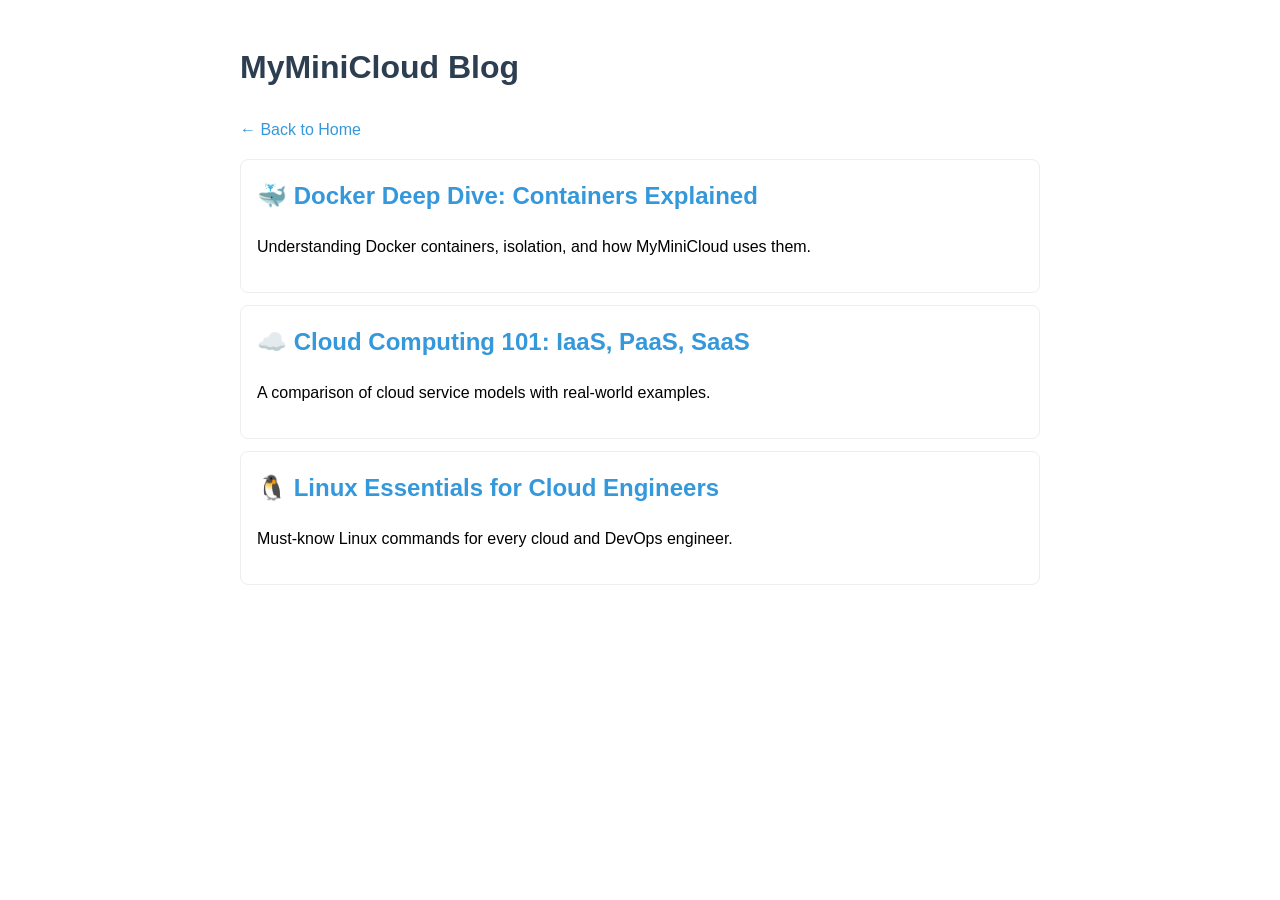
==== web/html/blog/index.html @ 67151030 "feat: initial commit for MyMiniCloud 9-server platform with dynamic scaling" ====
<!DOCTYPE html>
<html lang="en">
<head>
  <meta charset="UTF-8">
  <meta name="viewport" content="width=device-width, initial-scale=1.0">
  <title>MyMiniCloud Blog</title>
  <style>
    body{font-family:Arial,sans-serif;max-width:800px;margin:40px auto;padding:0 20px;line-height:1.7}
    h1{color:#2c3e50}
    a{color:#3498db;text-decoration:none}a:hover{text-decoration:underline}
    .post{border:1px solid #eee;border-radius:8px;padding:16px;margin:12px 0}
    .post h2{margin:0 0 8px}
  </style>
</head>
<body>
  <h1>MyMiniCloud Blog</h1>
  <p><a href="/">← Back to Home</a></p>

  <div class="post">
    <h2><a href="/blog/blog1.html">🐳 Docker Deep Dive: Containers Explained</a></h2>
    <p>Understanding Docker containers, isolation, and how MyMiniCloud uses them.</p>
  </div>

  <div class="post">
    <h2><a href="/blog/blog2.html">☁️ Cloud Computing 101: IaaS, PaaS, SaaS</a></h2>
    <p>A comparison of cloud service models with real-world examples.</p>
  </div>

  <div class="post">
    <h2><a href="/blog/blog3.html">🐧 Linux Essentials for Cloud Engineers</a></h2>
    <p>Must-know Linux commands for every cloud and DevOps engineer.</p>
  </div>
</body>
</html>
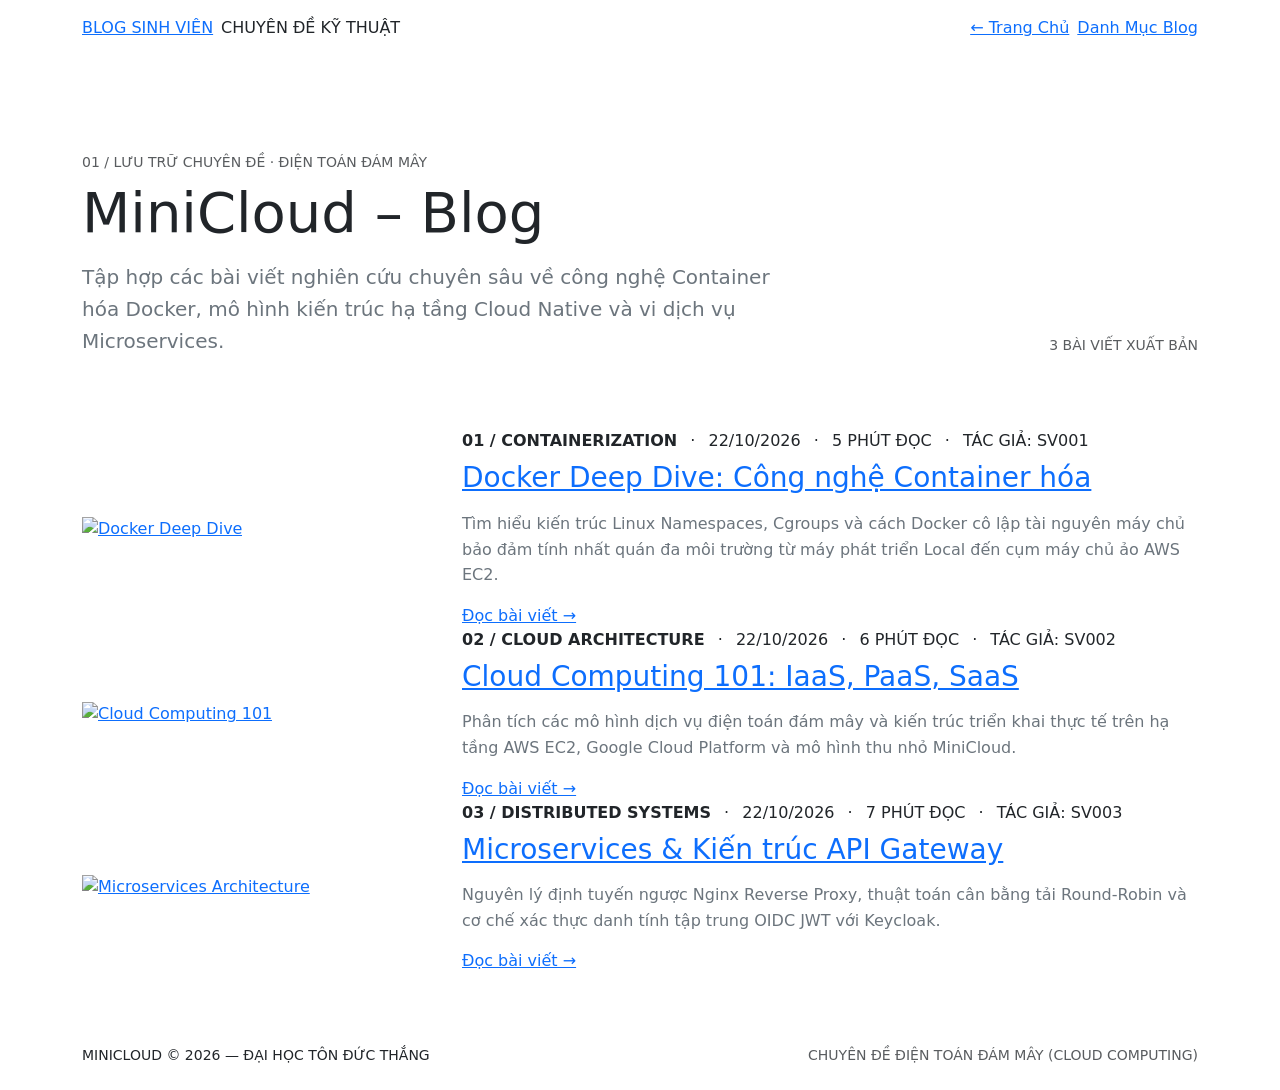
==== commit df744ac5: "feat(web): transition to multi-page architecture with Swiss Modernist styling and remove legacy SPA" ====
--- a/web/html/blog/index.html
+++ b/web/html/blog/index.html
@@ -1,34 +1,188 @@
 <!DOCTYPE html>
-<html lang="en">
+<html lang="vi">
+
 <head>
   <meta charset="UTF-8">
-  <meta name="viewport" content="width=device-width, initial-scale=1.0">
-  <title>MyMiniCloud Blog</title>
-  <style>
-    body{font-family:Arial,sans-serif;max-width:800px;margin:40px auto;padding:0 20px;line-height:1.7}
-    h1{color:#2c3e50}
-    a{color:#3498db;text-decoration:none}a:hover{text-decoration:underline}
-    .post{border:1px solid #eee;border-radius:8px;padding:16px;margin:12px 0}
-    .post h2{margin:0 0 8px}
-  </style>
+  <meta name="viewport" content="width=device-width, initial-scale=1">
+  <title>MiniCloud – Blog</title>
+
+  <!-- Typography: Newsreader + Albert Sans + JetBrains Mono -->
+  <link rel="preconnect" href="https://fonts.googleapis.com">
+  <link rel="preconnect" href="https://fonts.gstatic.com" crossorigin>
+  <link
+    href="https://fonts.googleapis.com/css2?family=Albert+Sans:wght@400;500;600;700&family=JetBrains+Mono:wght@400;500;600&family=Newsreader:ital,opsz,wght@0,6..72,400..700;1,6..72,400..700&display=swap"
+    rel="stylesheet">
+
+  <link href="https://cdn.jsdelivr.net/npm/bootstrap@5.3.3/dist/css/bootstrap.min.css" rel="stylesheet">
+  <link rel="stylesheet" href="/css/modernist.css">
 </head>
+
 <body>
-  <h1>MyMiniCloud Blog</h1>
-  <p><a href="/">← Back to Home</a></p>
 
-  <div class="post">
-    <h2><a href="/blog/blog1.html">🐳 Docker Deep Dive: Containers Explained</a></h2>
-    <p>Understanding Docker containers, isolation, and how MyMiniCloud uses them.</p>
-  </div>
+  <!-- Masthead -->
+  <header class="masthead py-3">
+    <div class="container d-flex flex-wrap justify-content-between align-items-center gap-3">
+      <div class="d-flex align-items-center gap-2">
+        <a class="masthead-brand" href="/">
+          <span>BLOG SINH VIÊN</span>
+        </a>
+        <span class="masthead-tag">CHUYÊN ĐỀ KỸ THUẬT</span>
+      </div>
 
-  <div class="post">
-    <h2><a href="/blog/blog2.html">☁️ Cloud Computing 101: IaaS, PaaS, SaaS</a></h2>
-    <p>A comparison of cloud service models with real-world examples.</p>
-  </div>
+      <nav class="d-flex align-items-center gap-2">
+        <a class="nav-editorial-link" href="/">← Trang Chủ</a>
+        <a class="nav-editorial-link active" href="/blog/">Danh Mục Blog</a>
+      </nav>
+    </div>
+  </header>
 
-  <div class="post">
-    <h2><a href="/blog/blog3.html">🐧 Linux Essentials for Cloud Engineers</a></h2>
-    <p>Must-know Linux commands for every cloud and DevOps engineer.</p>
-  </div>
+  <!-- Main Container -->
+  <main class="container my-4 my-md-5 flex-grow-1">
+    <!-- Editorial Header Section -->
+    <section class="py-4 py-md-5 border-b-hairline mb-4">
+      <div class="row align-items-end justify-content-between g-4">
+        <div class="col-lg-9">
+          <span class="font-mono text-muted small text-uppercase d-block mb-2">01 / LƯU TRỮ CHUYÊN ĐỀ &middot; ĐIỆN TOÁN ĐÁM MÂY</span>
+          <h1 class="display-4 fw-normal font-serif mb-3" style="line-height: 1.15;">
+            MiniCloud – Blog
+          </h1>
+          <p class="text-secondary fs-5 mb-0" style="max-width: 720px; font-weight: 400; line-height: 1.6;">
+            Tập hợp các bài viết nghiên cứu chuyên sâu về công nghệ Container hóa Docker, mô hình kiến trúc hạ tầng Cloud Native và vi dịch vụ Microservices.
+          </p>
+        </div>
+        <div class="col-lg-3 text-lg-end">
+          <span class="font-mono small text-muted text-uppercase">3 BÀI VIẾT XUẤT BẢN</span>
+        </div>
+      </div>
+    </section>
+
+    <!-- Articles Stream -->
+    <section>
+      <!-- Article 1 -->
+      <article class="article-item">
+        <div class="row g-4 align-items-center">
+          <div class="col-md-5 col-lg-4">
+            <div class="article-img-frame">
+              <a href="/blog/blog1.html">
+                <img src="https://images.unsplash.com/photo-1607799279861-4dd421887fb3?w=800&auto=format&fit=crop&q=80" alt="Docker Deep Dive">
+              </a>
+            </div>
+          </div>
+          <div class="col-md-7 col-lg-8">
+            <div class="article-meta mb-2">
+              <span class="text-uppercase fw-semibold text-dark">01 / CONTAINERIZATION</span>
+              <span class="mx-2">&middot;</span>
+              <span>22/10/2026</span>
+              <span class="mx-2">&middot;</span>
+              <span>5 PHÚT ĐỌC</span>
+              <span class="mx-2">&middot;</span>
+              <span>TÁC GIẢ: SV001</span>
+            </div>
+            <h2 class="h3 font-serif mb-3">
+              <a href="/blog/blog1.html" class="article-title-link">
+                Docker Deep Dive: Công nghệ Container hóa
+              </a>
+            </h2>
+            <p class="text-secondary mb-3" style="line-height: 1.6;">
+              Tìm hiểu kiến trúc Linux Namespaces, Cgroups và cách Docker cô lập tài nguyên máy chủ bảo đảm tính nhất quán đa môi trường từ máy phát triển Local đến cụm máy chủ ảo AWS EC2.
+            </p>
+            <div>
+              <a href="/blog/blog1.html" class="btn-modern-outline">
+                Đọc bài viết &rarr;
+              </a>
+            </div>
+          </div>
+        </div>
+      </article>
+
+      <!-- Article 2 -->
+      <article class="article-item">
+        <div class="row g-4 align-items-center">
+          <div class="col-md-5 col-lg-4">
+            <div class="article-img-frame">
+              <a href="/blog/blog2.html">
+                <img src="https://images.unsplash.com/photo-1451187580459-43490279c0fa?w=800&auto=format&fit=crop&q=80" alt="Cloud Computing 101">
+              </a>
+            </div>
+          </div>
+          <div class="col-md-7 col-lg-8">
+            <div class="article-meta mb-2">
+              <span class="text-uppercase fw-semibold text-dark">02 / CLOUD ARCHITECTURE</span>
+              <span class="mx-2">&middot;</span>
+              <span>22/10/2026</span>
+              <span class="mx-2">&middot;</span>
+              <span>6 PHÚT ĐỌC</span>
+              <span class="mx-2">&middot;</span>
+              <span>TÁC GIẢ: SV002</span>
+            </div>
+            <h2 class="h3 font-serif mb-3">
+              <a href="/blog/blog2.html" class="article-title-link">
+                Cloud Computing 101: IaaS, PaaS, SaaS
+              </a>
+            </h2>
+            <p class="text-secondary mb-3" style="line-height: 1.6;">
+              Phân tích các mô hình dịch vụ điện toán đám mây và kiến trúc triển khai thực tế trên hạ tầng AWS EC2, Google Cloud Platform và mô hình thu nhỏ MiniCloud.
+            </p>
+            <div>
+              <a href="/blog/blog2.html" class="btn-modern-outline">
+                Đọc bài viết &rarr;
+              </a>
+            </div>
+          </div>
+        </div>
+      </article>
+
+      <!-- Article 3 -->
+      <article class="article-item">
+        <div class="row g-4 align-items-center">
+          <div class="col-md-5 col-lg-4">
+            <div class="article-img-frame">
+              <a href="/blog/blog3.html">
+                <img src="https://images.unsplash.com/photo-1558494949-ef010cbdcc31?w=800&auto=format&fit=crop&q=80" alt="Microservices Architecture">
+              </a>
+            </div>
+          </div>
+          <div class="col-md-7 col-lg-8">
+            <div class="article-meta mb-2">
+              <span class="text-uppercase fw-semibold text-dark">03 / DISTRIBUTED SYSTEMS</span>
+              <span class="mx-2">&middot;</span>
+              <span>22/10/2026</span>
+              <span class="mx-2">&middot;</span>
+              <span>7 PHÚT ĐỌC</span>
+              <span class="mx-2">&middot;</span>
+              <span>TÁC GIẢ: SV003</span>
+            </div>
+            <h2 class="h3 font-serif mb-3">
+              <a href="/blog/blog3.html" class="article-title-link">
+                Microservices & Kiến trúc API Gateway
+              </a>
+            </h2>
+            <p class="text-secondary mb-3" style="line-height: 1.6;">
+              Nguyên lý định tuyến ngược Nginx Reverse Proxy, thuật toán cân bằng tải Round-Robin và cơ chế xác thực danh tính tập trung OIDC JWT với Keycloak.
+            </p>
+            <div>
+              <a href="/blog/blog3.html" class="btn-modern-outline">
+                Đọc bài viết &rarr;
+              </a>
+            </div>
+          </div>
+        </div>
+      </article>
+    </section>
+  </main>
+
+  <!-- Modernist Colophon Footer -->
+  <footer class="modern-footer py-4 mt-5">
+    <div class="container d-flex flex-wrap justify-content-between align-items-center gap-3">
+      <div class="font-mono small">
+        MINICLOUD &copy; 2026 &mdash; ĐẠI HỌC TÔN ĐỨC THẮNG
+      </div>
+      <div class="font-mono small text-muted">
+        CHUYÊN ĐỀ ĐIỆN TOÁN ĐÁM MÂY (CLOUD COMPUTING)
+      </div>
+    </div>
+  </footer>
+
 </body>
+
 </html>
